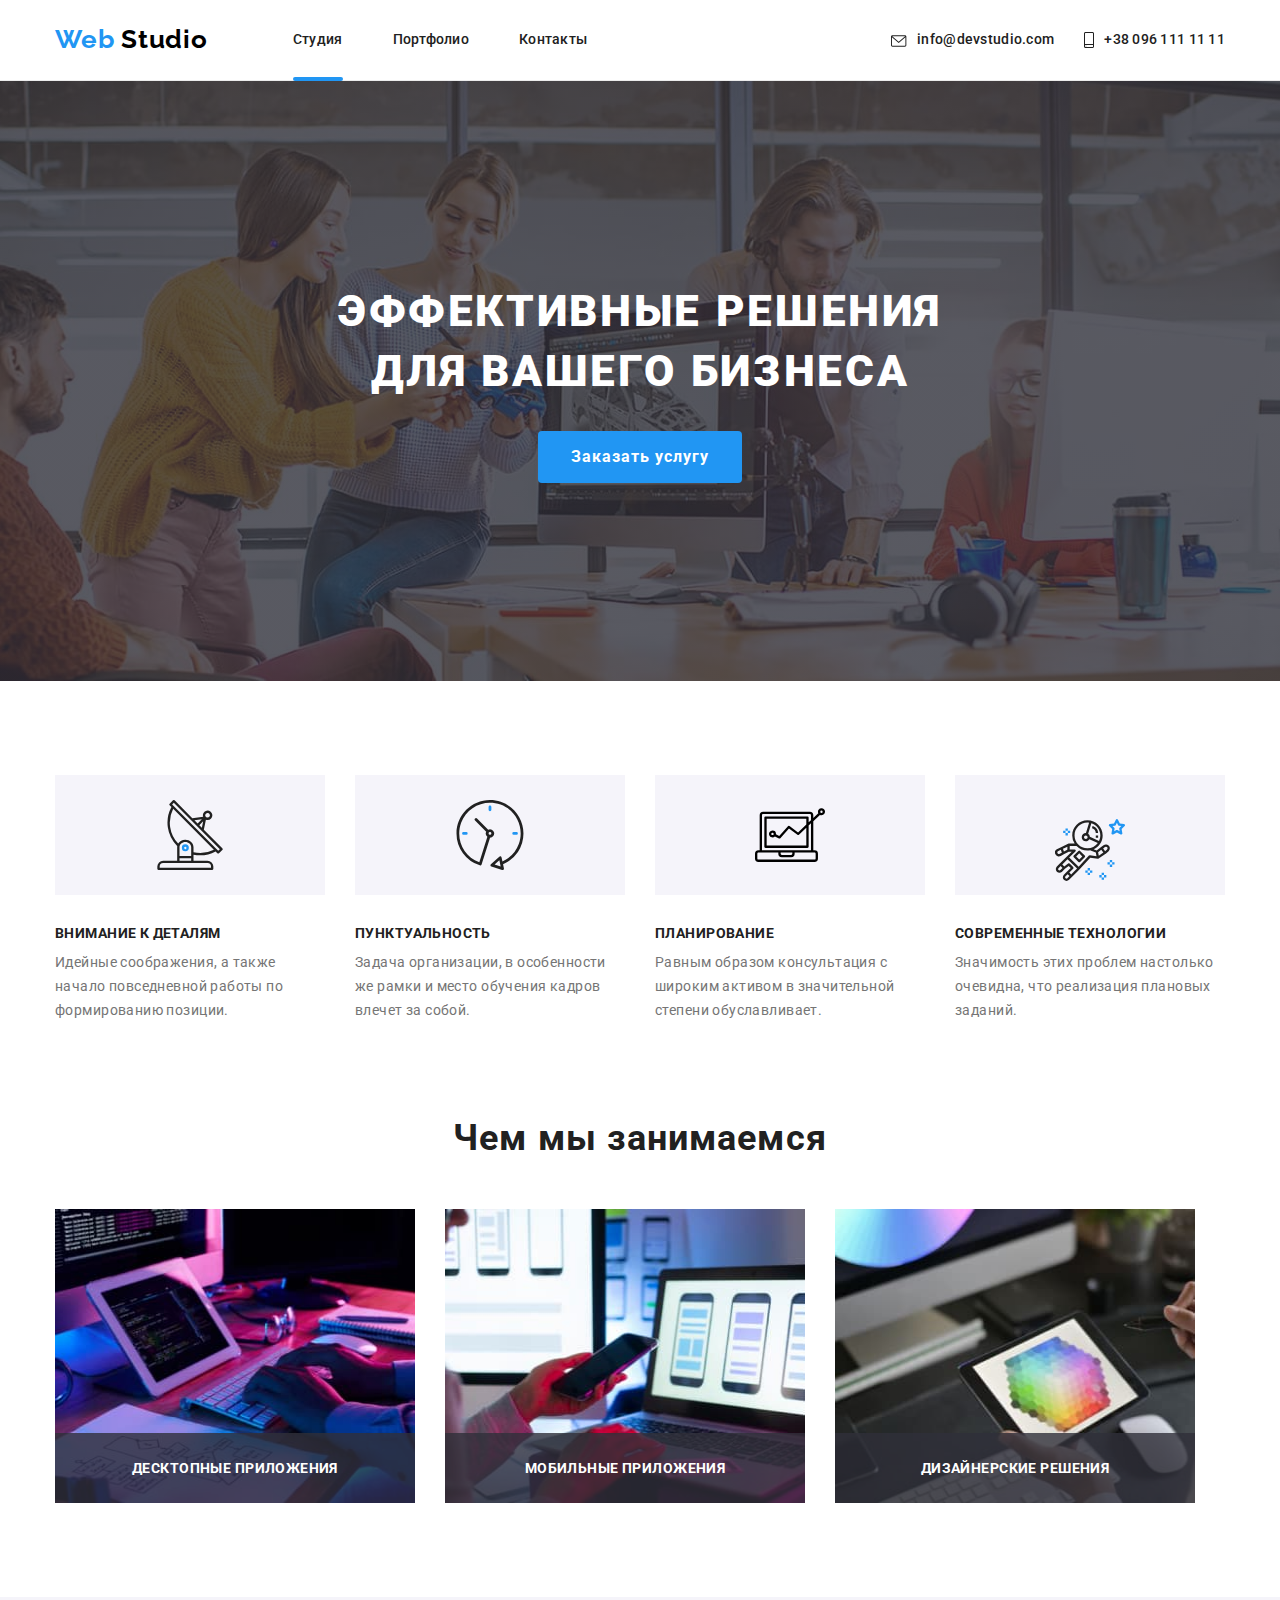
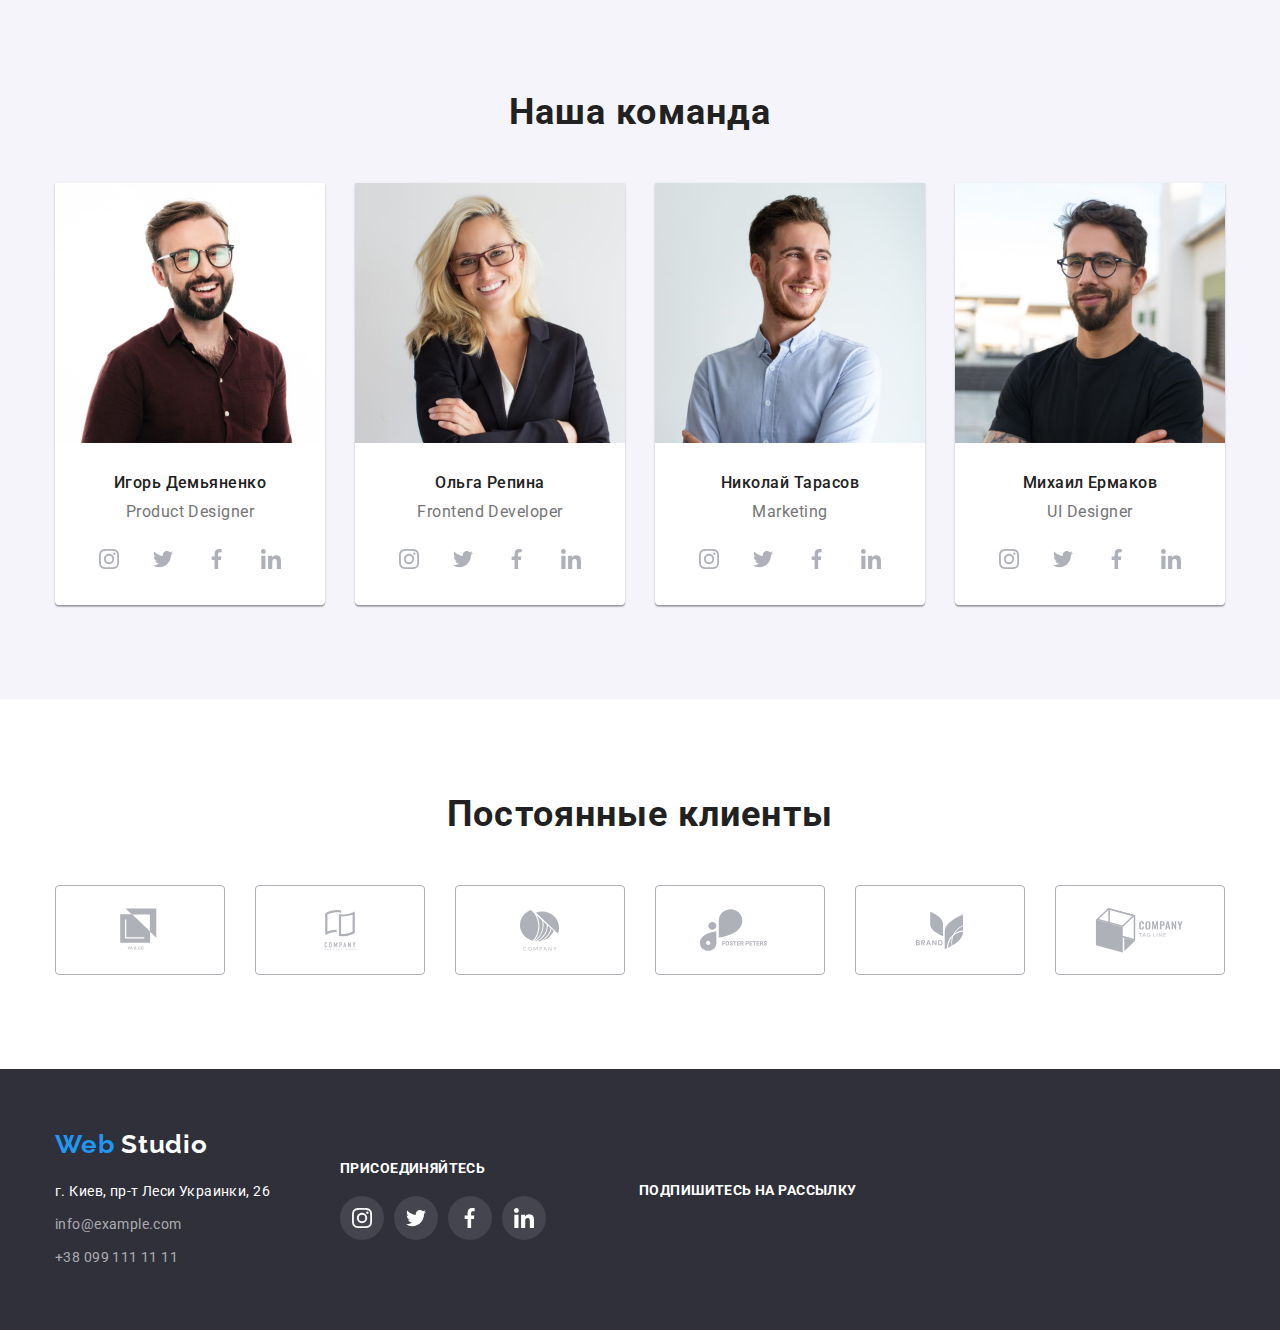
==== index.html @ 6536bad7 "Додає форму в модальне вікно" ====
<!DOCTYPE html>
<html lang="ru">
  <head>
    <meta charset="UTF-8" />
    <meta name="viewport" content="width=device-width, initial-scale=1.0" />
    <title>Document</title>
    <link
      href="https://fonts.googleapis.com/css2?family=Raleway:wght@700&family=Roboto:wght@400;500;700&display=swap"
      rel="stylesheet"
    />
    <link
      rel="stylesheet"
      href="https://cdnjs.cloudflare.com/ajax/libs/modern-normalize/0.7.0/modern-normalize.css"
    />
    <link rel="stylesheet" href="./css/styles.css" />
  </head>
  <body>
    <!--шапка -->
    <header class="page header">
      <div class="nav container">
        <nav class="main-nav">
          <a href="/" class="logo link"
            ><span class="accent">Web</span> Studio</a
          >
          <ul class="site-nav list">
            <li class="item">
              <a href="./index.html" class="link current">Студия</a>
            </li>
            <li class="item">
              <a href="./portfolio.html" class="link">Портфолио</a>
            </li>
            <li class="item"><a href="" class="link">Контакты</a></li>
          </ul>
        </nav>

        <ul class="auth-nav list">
          <li class="item">
            <a class="link" href="mailto:info@devstudio.com">
              <svg class="auth-nav-icon" width="16" height="12">
                <use href="./images/sprite.svg#icon-envelope"></use></svg
              >info@devstudio.com</a
            >
          </li>
          <li class="item">
            <a class="link" href="tel:+380961111111">
              <svg class="auth-nav-icon" width="10" height="16">
                <use href="./images/sprite.svg#icon-smartphone"></use></svg
              >+38 096 111 11 11</a
            >
          </li>
        </ul>
      </div>
    </header>
    <main>
      <!-- герой -->
      <div class="hero-box">
        <section class="hero">
          <h1 class="hero-title">
            Эффективные решения<br />
            для вашего бизнеса
          </h1>
          <button
            aria-label="Заказать услугу"
            class="button-main"
            data-modal-open
          >
            Заказать услугу
          </button>
        </section>
      </div>
      <!-- Особенности -->
      <section class="section no-bottom-padding">
        <div class="container">
          <h2 hidden class="title">Особенности</h2>
          <ul class="feature list">
            <li class="feature-item">
              <div class="feature-icon">
                <svg width="70" height="70">
                  <use href="./images/sprite.svg#icon-antenna"></use>
                </svg>
              </div>
              <h3 class="feature-title">Внимание к деталям</h3>
              <p class="feature-description">
                Идейные соображения, а также начало повседневной работы по
                формированию позиции.
              </p>
            </li>
            <li class="feature-item">
              <div class="feature-icon">
                <svg width="70" height="70">
                  <use href="./images/sprite.svg#icon-clock"></use>
                </svg>
              </div>
              <h3 class="feature-title">Пунктуальность</h3>
              <p class="feature-description">
                Задача организации, в особенности же рамки и место обучения
                кадров влечет за собой.
              </p>
            </li>
            <li class="feature-item">
              <div class="feature-icon">
                <svg width="70" height="70">
                  <use href="./images/sprite.svg#icon-diagram"></use>
                </svg>
              </div>
              <h3 class="feature-title">Планирование</h3>
              <p class="feature-description">
                Равным образом консультация с широким активом в значительной
                степени обуславливает.
              </p>
            </li>
            <li class="feature-item">
              <div class="feature-icon">
                <svg width="70" height="100">
                  <use href="./images/sprite.svg#icon-astronaut"></use>
                </svg>
              </div>
              <h3 class="feature-title">Современные технологии</h3>
              <p class="feature-description">
                Значимость этих проблем настолько очевидна, что реализация
                плановых заданий.
              </p>
            </li>
          </ul>
        </div>
      </section>
      <!-- чем мы занимаемся -->
      <section class="section">
        <div class="container">
          <h2 class="title">Чем мы занимаемся</h2>
          <ul class="service list">
            <li class="service-item">
              <img
                src="./images/what-we-do/img-1.jpg"
                width="370"
                height="294"
                alt="Десктопные приложения"
              />
              <p class="service-name">Десктопные приложения</p>
            </li>
            <li class="service-item">
              <img
                src="./images/what-we-do/img-2.jpg"
                width="370"
                height="294"
                alt="Мобильные приложения"
              />
              <p class="service-name">Мобильные приложения</p>
            </li>
            <li class="service-item">
              <img
                src="./images/what-we-do/img-3.jpg"
                width="370"
                height="294"
                alt="Дизайнерские решения"
              />
              <p class="service-name">Дизайнерские решения</p>
            </li>
          </ul>
        </div>
      </section>
      <!-- наша команда -->
      <section class="section team">
        <div class="container">
          <h2 class="title">Наша команда</h2>
          <ul class="list team">
            <li class="team-item">
              <img
                src="./images/team/igor-demianenko.jpg"
                width="270"
                height="260"
                alt="Игорь Демьяненко"
              />
              <h3 class="member-name">Игорь Демьяненко</h3>
              <p lang="en" class="position">Product Designer</p>
              <ul class="team socials list">
                <li class="socials item">
                  <a
                    class="social-icon link"
                    href="https://www.instagram.com/"
                    target="_blank"
                    rel="noopener noreferrer"
                    aria-label="Instagram"
                    ><svg class="social-icon" width="20" height="20">
                      <use href="./images/sprite.svg#icon-instagram"></use></svg
                  ></a>
                </li>
                <li class="socials item">
                  <a
                    class="social-icon link"
                    href="https://twitter.com/"
                    target="_blank"
                    rel="noopener noreferrer"
                    aria-label="Twitter"
                    ><svg class="social-icon" width="20" height="20">
                      <use href="./images/sprite.svg#icon-twitter"></use></svg
                  ></a>
                </li>
                <li class="socials item">
                  <a
                    class="social-icon link"
                    href="https://www.facebook.com/"
                    target="_blank"
                    rel="noopener noreferrer"
                    aria-label="Facebook"
                    ><svg class="social-icon" width="20" height="20">
                      <use href="./images/sprite.svg#icon-facebook"></use></svg
                  ></a>
                </li>
                <li class="socials item">
                  <a
                    class="social-icon link"
                    href="https://www.linkedin.com/"
                    target="_blank"
                    rel="noopener noreferrer"
                    aria-label="Linkedin"
                    ><svg class="social-icon" width="20" height="20">
                      <use href="./images/sprite.svg#icon-linkedin"></use></svg
                  ></a>
                </li>
              </ul>
            </li>

            <li class="team-item">
              <img
                src="./images/team/olga-repina.jpg"
                width="270"
                height="260"
                alt="Ольга Репина"
              />
              <h3 class="member-name">Ольга Репина</h3>
              <p lang="en" class="position">Frontend Developer</p>
              <ul class="team socials list">
                <li class="socials item">
                  <a
                    class="social-icon link"
                    href="https://www.instagram.com/"
                    target="_blank"
                    rel="noopener noreferrer"
                    aria-label="Instagram"
                    ><svg class="social-icon" width="20" height="20">
                      <use href="./images/sprite.svg#icon-instagram"></use></svg
                  ></a>
                </li>
                <li class="socials item">
                  <a
                    class="social-icon link"
                    href="https://twitter.com/"
                    target="_blank"
                    rel="noopener noreferrer"
                    aria-label="Twitter"
                    ><svg class="social-icon" width="20" height="20">
                      <use href="./images/sprite.svg#icon-twitter"></use></svg
                  ></a>
                </li>
                <li class="socials item">
                  <a
                    class="social-icon link"
                    href="https://www.facebook.com/"
                    target="_blank"
                    rel="noopener noreferrer"
                    aria-label="Facebook"
                    ><svg class="social-icon" width="20" height="20">
                      <use href="./images/sprite.svg#icon-facebook"></use></svg
                  ></a>
                </li>
                <li class="socials item">
                  <a
                    class="social-icon link"
                    href="https://www.linkedin.com/"
                    target="_blank"
                    rel="noopener noreferrer"
                    aria-label="Linkedin"
                    ><svg class="social-icon" width="20" height="20">
                      <use href="./images/sprite.svg#icon-linkedin"></use></svg
                  ></a>
                </li>
              </ul>
            </li>

            <li class="team-item">
              <img
                src="./images/team/nikolai-tarasov.jpg"
                width="270"
                height="260"
                alt="Николай Тарасов"
              />
              <h3 class="member-name">Николай Тарасов</h3>
              <p lang="en" class="position">Marketing</p>
              <ul class="team socials list">
                <li class="socials item">
                  <a
                    class="social-icon link"
                    href="https://www.instagram.com/"
                    target="_blank"
                    rel="noopener noreferrer"
                    aria-label="Instagram"
                    ><svg class="social-icon" width="20" height="20">
                      <use href="./images/sprite.svg#icon-instagram"></use></svg
                  ></a>
                </li>
                <li class="socials item">
                  <a
                    class="social-icon link"
                    href="https://twitter.com/"
                    target="_blank"
                    rel="noopener noreferrer"
                    aria-label="Twitter"
                    ><svg class="social-icon" width="20" height="20">
                      <use href="./images/sprite.svg#icon-twitter"></use></svg
                  ></a>
                </li>
                <li class="socials item">
                  <a
                    class="social-icon link"
                    href="https://www.facebook.com/"
                    target="_blank"
                    rel="noopener noreferrer"
                    aria-label="Facebook"
                    ><svg class="social-icon" width="20" height="20">
                      <use href="./images/sprite.svg#icon-facebook"></use></svg
                  ></a>
                </li>
                <li class="socials item">
                  <a
                    class="social-icon link"
                    href="https://www.linkedin.com/"
                    target="_blank"
                    rel="noopener noreferrer"
                    aria-label="Linkedin"
                    ><svg class="social-icon" width="20" height="20">
                      <use href="./images/sprite.svg#icon-linkedin"></use></svg
                  ></a>
                </li>
              </ul>
            </li>

            <li class="team-item">
              <img
                src="./images/team/mikhail-ermakov.jpg"
                width="270"
                height="260"
                alt="Михаил Ермаков"
              />
              <h3 class="member-name">Михаил Ермаков</h3>
              <p lang="en" class="position">UI Designer</p>
              <ul class="team socials list">
                <li class="socials item">
                  <a
                    class="social-icon link"
                    href="https://www.instagram.com/"
                    target="_blank"
                    rel="noopener noreferrer"
                    aria-label="Instagram"
                    ><svg class="social-icon" width="20" height="20">
                      <use href="./images/sprite.svg#icon-instagram"></use></svg
                  ></a>
                </li>
                <li class="socials item">
                  <a
                    class="social-icon link"
                    href="https://twitter.com/"
                    target="_blank"
                    rel="noopener noreferrer"
                    aria-label="Twitter"
                    ><svg class="social-icon" width="20" height="20">
                      <use href="./images/sprite.svg#icon-twitter"></use></svg
                  ></a>
                </li>
                <li class="socials item">
                  <a
                    class="social-icon link"
                    href="https://www.facebook.com/"
                    target="_blank"
                    rel="noopener noreferrer"
                    aria-label="Facebook"
                    ><svg class="social-icon" width="20" height="20">
                      <use href="./images/sprite.svg#icon-facebook"></use></svg
                  ></a>
                </li>
                <li class="socials item">
                  <a
                    class="social-icon link"
                    href="https://www.linkedin.com/"
                    target="_blank"
                    rel="noopener noreferrer"
                    aria-label="Linkedin"
                    ><svg class="social-icon" width="20" height="20">
                      <use href="./images/sprite.svg#icon-linkedin"></use></svg
                  ></a>
                </li>
              </ul>
            </li>
          </ul>
        </div>
      </section>
      <!-- Клиенты -->
      <section class="section">
        <div class="container">
          <h2 class="title">Постоянные клиенты</h2>
          <ul class="clients list">
            <li class="clients-item">
              <a
                class="clients link"
                href=""
                target="_blank"
                rel="noopener noreferrer"
                aria-label="client-1"
                ><svg class="clients-icon" width="44" height="49">
                  <use href="./images/sprite.svg#icon-client-1"></use>
                </svg>
              </a>
            </li>
            <li class="clients-item">
              <a
                class="clients link"
                href=""
                target="_blank"
                rel="noopener noreferrer"
                aria-label="client-2"
                ><svg class="clients-icon" width="40" height="52">
                  <use href="./images/sprite.svg#icon-client-2"></use>
                </svg>
              </a>
            </li>
            <li class="clients-item">
              <a
                class="clients link"
                href=""
                target="_blank"
                rel="noopener noreferrer"
                aria-label="client-3"
                ><svg class="clients-icon" width="41" height="43">
                  <use href="./images/sprite.svg#icon-client-3"></use>
                </svg>
              </a>
            </li>
            <li class="clients-item">
              <a
                class="clients link"
                href=""
                target="_blank"
                rel="noopener noreferrer"
                aria-label="client-4"
                ><svg class="clients-icon" width="80" height="43">
                  <use href="./images/sprite.svg#icon-client-4"></use>
                </svg>
              </a>
            </li>
            <li class="clients-item">
              <a
                class="clients link"
                href=""
                target="_blank"
                rel="noopener noreferrer"
                aria-label="client-5"
                ><svg class="clients-icon" width="59" height="47">
                  <use href="./images/sprite.svg#icon-client-5"></use>
                </svg>
              </a>
            </li>
            <li class="clients-item">
              <a
                class="clients link"
                href=""
                target="_blank"
                rel="noopener noreferrer"
                aria-label="client-6"
                ><svg class="clients-icon" width="89" height="45">
                  <use href="./images/sprite.svg#icon-client-6"></use>
                </svg>
              </a>
            </li>
          </ul>
        </div>
      </section>
    </main>
    <!-- Подвал -->
    <footer>
      <div class="footer container">
        <div class="address-box">
          <a href="/" class="logo logo-footer link"
            ><span class="accent">Web</span> Studio</a
          >
          <address>
            <ul class="address list">
              <li class="item">
                <a href="" class="address-map link"
                  >г. Киев, пр-т Леси Украинки, 26</a
                >
              </li>
              <li class="item">
                <a href="mailto:info@example.com" class="link"
                  >info@example.com</a
                >
              </li>
              <li class="item">
                <a href="tel:+380991111111" class="link">+38 099 111 11 11</a>
              </li>
            </ul>
          </address>
        </div>

        <div class="join-us-box">
          <b class="subscribe">Присоединяйтесь</b>
          <ul class="join-us list">
            <li class="item">
              <a
                class="join-us link"
                href="https://www.instagram.com/"
                target="_blank"
                rel="noopener noreferrer"
                aria-label="Instagram"
                ><svg class="social-icon" width="20" height="20">
                  <use href="./images/sprite.svg#icon-instagram"></use></svg
              ></a>
            </li>
            <li class="item">
              <a
                class="join-us link"
                href="https://twitter.com/"
                target="_blank"
                rel="noopener noreferrer"
                aria-label="Twitter"
                ><svg class="social-icon" width="20" height="20">
                  <use href="./images/sprite.svg#icon-twitter"></use></svg
              ></a>
            </li>
            <li class="item">
              <a
                class="join-us link"
                href="https://www.facebook.com/"
                target="_blank"
                rel="noopener noreferrer"
                aria-label="Facebook"
                ><svg class="social-icon" width="20" height="20">
                  <use href="./images/sprite.svg#icon-facebook"></use></svg
              ></a>
            </li>
            <li class="item">
              <a
                class="join-us link"
                href="https://www.linkedin.com/"
                target="_blank"
                rel="noopener noreferrer"
                aria-label="Linkedin"
                ><svg class="social-icon" width="20" height="20">
                  <use href="./images/sprite.svg#icon-linkedin"></use></svg
              ></a>
            </li>
          </ul>
        </div>
        <div>
          <b class="subscribe">подпишитесь на рассылку</b>
        </div>
      </div>
    </footer>

    <div class="backdrop is-hidden" data-modal>
      <div class="modal">
        <button class="close" data-modal-close>
          <svg class="close-icon" width="18" height="18">
            <use href="./images/sprite.svg#icon-close-black"></use>
          </svg>
        </button>
        <b class="heading">Оставьте свои данные, мы вам перезвоним</b>
        <form action="#">
          <label class="form-field">
            <span class="form-label">Имя</span>
            <input type="text" class="form-input" name="name" />
            <svg class="form-icon" width="18" height="18">
              <use href="./images/sprite.svg#icon-person-black"></use>
            </svg>
          </label>
          <label class="form-field">
            <span class="form-label">Телефон</span>
            <input type="tel" class="form-input" name="telephone" />
            <svg class="form-icon" width="18" height="18">
              <use href="./images/sprite.svg#icon-phone-black"></use>
            </svg>
          </label>
          <label class="form-field">
            <span class="form-label">Почта</span>
            <input type="email" class="form-input" name="email" />
            <svg class="form-icon" width="18" height="18">
              <use href="./images/sprite.svg#icon-email-black"></use>
            </svg>
          </label>
        </form>
      </div>
    </div>
    <script src="./js/modal.js"></script>
  </body>
</html>
---- css/styles.css ----
/*
color: #2196F3; акцент
color: #212121; цвет заголовков
color: #757575; цвет текста
color: #FFFFFF; белый

background: #F5F4FA; наша команда
background: #FFFFFF; основной
background: #2F303A; футер

font-family: 'Raleway', sans-serif; лого
font-family: 'Roboto', sans-serif; основной
*/
:root {
  --primary-text-color: #757575;
  --title-text-color: #212121;
  --accent-color: #2196f3;
  --white-color: #ffffff;
  --icon-social-main-color: #afb1b8;
  --footer-contacts-color: rgba(255, 255, 255, 0.6);
  --background-color-main: #ffffff;
  --background-color-second: #f5f4fa;
  --background-color-footer: #2f303a;
  --transition-duration: 250ms;
}
body {
  font-family: "Roboto", sans-serif;
  font-size: 14px;
  color: var(--primary-text-color);
  background-color: var(--background-color-main);
}
img {
  display: block;
  max-width: 100%;
}

.link {
  text-decoration: none;
}
.list {
  list-style: none;
  padding: 0;
  margin: 0;
}
.container {
  width: 1200px;
  padding-left: 15px;
  padding-right: 15px;
  margin-left: auto;
  margin-right: auto;
  /* outline: 2px solid tomato;  */
}
/* header */
.page.header {
  padding-top: 24px;
  padding-bottom: 25px;
  border-bottom: 1px solid #ececec;
}
/* лого */
.logo {
  font-family: "Raleway", sans-serif;
  font-weight: 700;
  font-size: 26px;
  line-height: 1.192;
  --black-color: #000000;
  color: var(--black-color);
  letter-spacing: 0.03em;
  transition: color var(--transition-duration) cubic-bezier(0.4, 0, 0.2, 1);
}
.main-nav .logo {
  margin-right: 85px;
}
.logo-footer {
  color: var(--white-color);
}
.logo:hover,
.logo:focus {
  color: var(--accent-color);
}
span.accent {
  color: var(--accent-color);
}

/* nav */
.nav {
  display: flex;
  justify-content: flex-end;
}
.main-nav {
  display: flex;
  align-items: center;
  margin-right: auto;
}
.site-nav {
  display: flex;
}

.site-nav .item + .item {
  margin-left: 50px;
}
.auth-nav {
  display: flex;
  align-items: center;
}
.auth-nav .item + .item {
  margin-left: 30px;
}
.site-nav .link,
.auth-nav .link {
  font-weight: 500;
  font-size: 14px;
  line-height: 1.143;
  letter-spacing: 0.02em;
  color: var(--title-text-color);
  transition: color var(--transition-duration) cubic-bezier(0.4, 0, 0.2, 1);
}

.site-nav .item {
  position: relative;
}
.link.current::after {
  content: "";
  position: absolute;
  top: 45.2px;
  display: block;
  width: 100%;
  height: 4px;
  background-color: var(--accent-color);
  border-radius: 2px;
}
.site .auth-nav .link {
  color: var(--primary-text-color);
}
.auth-nav-icon {
  vertical-align: middle;
  margin-right: 10px;
  fill: currentColor;
}
.site-nav .link:hover,
.site-nav .link:focus {
  color: var(--accent-color);
}
.auth-nav .link:hover,
.auth-nav .link:focus,
.address .link:hover,
.address .link:focus {
  color: var(--accent-color);
}

/* Герой */

.hero-box {
  height: 600px;
  max-width: 1600px;
  margin-left: auto;
  margin-right: auto;
  background-image: linear-gradient(
      to right,
      rgba(47, 48, 58, 0.8),
      rgba(47, 48, 58, 0.8)
    ),
    url(../images/Header.jpg);
  background-repeat: no-repeat;
  background-position: center;

  background-color: rgba(47, 48, 58, 0.8);
}
.hero {
  text-align: center;
  padding: 200px 0px;
}
.hero-title {
  margin: 0px 0px 30px;
  font-weight: 900;
  font-size: 44px;
  line-height: 1.364;

  letter-spacing: 0.06em;
  text-transform: uppercase;
  color: var(--white-color);
}
.button-main {
  display: inline-block;
  padding: 10px 32px;
  min-width: 200px;
  border: 1px solid transparent;
  border-radius: 4px;

  font-weight: 700;
  font-size: 16px;
  line-height: 1.875;
  text-align: center;
  letter-spacing: 0.06em;

  color: var(--white-color);
  background-color: var(--accent-color);
  transition: color var(--transition-duration) cubic-bezier(0.4, 0, 0.2, 1),
    background-color var(--transition-duration) cubic-bezier(0.4, 0, 0.2, 1);
}
.button-main:hover,
.button-main:focus {
  cursor: pointer;
  color: var(--accent-color);
  background-color: var(--background-color-main);
}

/* Секции*/

.section {
  padding-bottom: 94px;
  padding-top: 94px;
}

.section .title {
  margin-top: 0;
  margin-bottom: 50px;
  font-weight: 700;
  font-size: 36px;
  line-height: 1.167;
  text-align: center;
  letter-spacing: 0.03em;
  color: var(--title-text-color);
}

/*  Feature */
.no-bottom-padding {
  padding-bottom: 0;
}
.feature-title {
  margin-top: 30px;
  margin-bottom: 10px;
  font-weight: 700;
  font-size: 14px;
  line-height: 1.167;
  letter-spacing: 0.03em;
  text-transform: uppercase;
  color: var(--title-text-color);
}
.feature.list {
  display: flex;
  flex-wrap: wrap;
}
.feature-item {
  width: calc((100% - 30px * 3) / 4);
  margin-right: 30px;
}
.feature-item:nth-child(4n) {
  margin-right: 0;
}
.feature-icon {
  height: 120px;
  background-color: var(--background-color-second);
  padding: 25px 100px;
}

.feature-description {
  margin-top: 0;
  margin-bottom: 0;
  font-weight: 400;
  font-size: 14px;
  line-height: 1.714;
  letter-spacing: 0.03em;
  color: var(--primary-text-color);
}
/*Service*/
.service.list {
  display: flex;
}
.service-item {
  width: calc((100% - 30px * 2) / 3);
  margin-right: 30px;
  position: relative;
}
.service-item:nth-child(4n) {
  margin-right: 0;
}

.service-name {
  position: absolute;
  bottom: 0;
  padding: 27px 0px;

  margin: 0;
  width: 100%;
  background-color: rgba(47, 48, 58, 0.8);
  font-weight: 700;
  font-size: 14px;
  line-height: 1.143;
  text-align: center;
  letter-spacing: 0.03em;
  text-transform: uppercase;
  color: var(--white-color);
}
/* Team */
.section.team {
  background-color: var(--background-color-second);
}
.list.team {
  display: flex;
  flex-wrap: wrap;
}
.team-item {
  width: calc((100% - 30px * 3) / 4);
  margin-right: 30px;
  padding-bottom: 24px;
  background-color: var(--background-color-main);
  box-shadow: 0px 1px 3px rgba(0, 0, 0, 0.12), 0px 1px 1px rgba(0, 0, 0, 0.14),
    0px 2px 1px rgba(0, 0, 0, 0.2);
  border-radius: 0px 0px 4px 4px;
}
.team-item:nth-child(4n) {
  margin-right: 0;
}

.member-name {
  margin-top: 30px;
  margin-bottom: 10px;
  font-weight: 500;
  font-size: 16px;
  line-height: 1.188;

  text-align: center;
  letter-spacing: 0.03em;
  color: var(--title-text-color);
}
.position {
  margin-top: 0px;
  font-weight: 400;
  font-size: 16px;
  line-height: 1.188;

  text-align: center;
  letter-spacing: 0.03em;

  color: var(--primary-text-color);
}
.team.socials {
  display: flex;
  justify-content: center;
}

/* social links for team */

.social-icon.link {
  display: inline-flex;
  align-items: center;
  justify-content: center;
  border-radius: 50%;
  width: 44px;
  height: 44px;
  transition: background-color var(--transition-duration)
      cubic-bezier(0.4, 0, 0.2, 1),
    fill var(--transition-duration) cubic-bezier(0.4, 0, 0.2, 1);
}
.social-icon {
  fill: var(--icon-social-main-color);
}
.social-icon.link:hover,
.social-icon.link:focus {
  background-color: var(--accent-color);
}
.social-icon.link:hover .social-icon,
.social-icon.link:focus .social-icon {
  fill: var(--white-color);
}

.socials.list .item + .item {
  margin-left: 10px;
}

/* Clients */
.clients.list {
  display: flex;
  flex-wrap: wrap;
}
.clients-item {
  width: calc((100% - 30px * 5) / 6);
  margin-right: 30px;
}
.clients-item:nth-child(6n) {
  margin-right: 0;
}
.clients.link {
  display: inline-flex;
  justify-content: center;
  align-items: center;
  width: 170px;
  height: 90px;

  border: 1px solid var(--icon-social-main-color);
  border-radius: 4px;
  transition: border var(--transition-duration) cubic-bezier(0.4, 0, 0.2, 1);
}
.clients-icon {
  fill: var(--icon-social-main-color);
  transition: fill var(--transition-duration) cubic-bezier(0.4, 0, 0.2, 1);
}
.clients.link:hover .clients-icon,
.clients.link:focus .clients-icon {
  fill: var(--accent-color);
}
.clients.link:hover,
.clients.link:focus {
  border: 1px solid var(--accent-color);
}

/* Footer */
footer {
  padding-top: 60px;
  padding-bottom: 60px;
  background-color: var(--background-color-footer);
}
.footer {
  display: flex;

  align-items: center;
}

.address {
  margin-top: 20px;
}
.address .item:not(:last-child) {
  margin-bottom: 9px;
}
.address .link {
  font-style: normal;
  font-weight: 400;
  font-size: 14px;
  line-height: 1.714;
  letter-spacing: 0.03em;

  color: var(--footer-contacts-color);
  transition: color var(--transition-duration) cubic-bezier(0.4, 0, 0.2, 1);
}

.address .address-map {
  color: var(--white-color);
}
.join-us-box {
  margin-left: 70px;
  margin-right: 93px;
}
.join-us.list {
  display: flex;
}
.join-us.list .item + .item {
  margin-left: 10px;
}
.join-us.link {
  display: inline-flex;
  align-items: center;
  justify-content: center;
  border-radius: 50%;
  width: 44px;
  height: 44px;
  background: rgba(255, 255, 255, 0.1);
  transition: background-color var(--transition-duration)
    cubic-bezier(0.4, 0, 0.2, 1);
}
.join-us.link:hover,
.join-us.link:focus {
  background-color: var(--accent-color);
}
.join-us .social-icon {
  fill: var(--white-color);
}
.subscribe {
  display: block;
  margin-bottom: 20px;

  font-weight: 700;
  font-size: 14px;
  line-height: 1.143;
  letter-spacing: 0.03em;
  text-transform: uppercase;

  color: var(--white-color);
}
/* --------------------Портфолио */
.filter.list {
  display: flex;
  justify-content: center;
  margin-bottom: 34px;
}
.filter .item + .item {
  margin-left: 8px;
}
.filter .button {
  padding: 6px 22px;
  font-weight: 500;
  font-size: 16px;
  line-height: 1.625;
  text-align: center;
  letter-spacing: 0.03em;
  color: var(--title-text-color);
  background-color: var(--background-color-second);
  border: transparent;
  border-radius: 4px;
  cursor: pointer;
  transition: background-color var(--transition-duration)
      cubic-bezier(0.4, 0, 0.2, 1),
    color var(--transition-duration) cubic-bezier(0.4, 0, 0.2, 1);
}
.button:hover,
.button:focus {
  color: var(--white-color);
  background-color: var(--accent-color);
}
/* -----------------------works */
.work.list {
  display: flex;
  flex-wrap: wrap;
}
.work .item {
  width: calc((100% - 30px * 2) / 3);
  margin-right: 30px;
  margin-bottom: 30px;
  border: 1px solid #eeeeee;
  transition: box-shadow var(--transition-duration) cubic-bezier(0.4, 0, 0.2, 1);
}
.work .item:nth-child(3n) {
  margin-right: 0;
}
.work .item:nth-last-child(-n + 3) {
  margin-bottom: 0;
}
.work .item:hover {
  box-shadow: 0px 1px 1px rgba(0, 0, 0, 0.12), 0px 4px 4px rgba(0, 0, 0, 0.06),
    1px 4px 6px rgba(0, 0, 0, 0.16);
}
.work .link:hover .overlay,
.work .link:focus .overlay {
  transform: translateY(0);
}
.product-thumb {
  position: relative;
  overflow: hidden;
}
.overlay {
  position: absolute;
  top: 0;
  left: 0;
  transform: translateY(100%);
  transition: transform var(--transition-duration) cubic-bezier(0.4, 0, 0.2, 1);
}

.name-box {
  padding: 20px 24px;
}
.work .name {
  margin-top: 0px;
  margin-bottom: 4px;
  font-weight: 700;
  font-size: 18px;
  line-height: 2;
  letter-spacing: 0.06em;

  color: var(--title-text-color);
}
.work .type {
  margin: 0;
  font-weight: 400px;
  font-size: 16px;
  line-height: 1.875;
  letter-spacing: 0.03em;

  color: var(--primary-text-color);
}
.work .desc {
  /* display: none; */
  margin: 0;
  padding: 63px 24px;
  font-weight: 400;
  font-size: 18px;
  line-height: 1.556;
  letter-spacing: 0.03em;
  color: var(--white-color);
  background-color: rgba(33, 150, 243, 0.9);
}
/* --------------------modal------ */
.backdrop {
  position: fixed;
  top: 0;
  left: 0;
  width: 100%;
  height: 100%;
  background-color: rgba(0, 0, 0, 0.2);
  opacity: 1;
  transition: opacity var(--transition-duration) cubic-bezier(0.4, 0, 0.2, 1);
}
.backdrop.is-hidden {
  opacity: 0;
  pointer-events: none;
}
.backdrop.is-hidden .modal {
  transform: translate(-50%, -50%) scale(0.7);
}
button.close {
  position: absolute;
  top: 8px;
  right: 8px;
  width: 30px;
  height: 30px;
  background-color: var(--background-color-main);
  border: 1px solid rgba(0, 0, 0, 0.1);
  border-radius: 50%;

  display: inline-flex;
  justify-content: center;
  align-items: center;
  cursor: pointer;
}

.close-icon {
  transition: fill var(--transition-duration) cubic-bezier(0.4, 0, 0.2, 1);
}

button.close:hover .close-icon,
button.close:focus .close-icon {
  fill: var(--accent-color);
}
.modal {
  position: absolute;
  top: 50%;
  left: 50%;

  min-width: 528px;
  min-height: 581px;
  padding: 40px;
  background: var(--background-color-main);
  box-shadow: 0px 1px 3px rgba(0, 0, 0, 0.12), 0px 1px 1px rgba(0, 0, 0, 0.14),
    0px 2px 1px rgba(0, 0, 0, 0.2);
  border-radius: 4px;

  transform: translate(-50%, -50%) scale(1);
  transition: transform var(--transition-duration) cubic-bezier(0.4, 0, 0.2, 1);
}
.heading {
  display: block;
  margin-bottom: 12px;

  font-weight: 700;
  font-size: 20px;
  line-height: 1.15;
  text-align: center;
  letter-spacing: 0.03em;
  color: var(--title-text-color);
}
.form-field {
  position: relative;
  display: block;
  margin-bottom: 10px;
  margin-top: 30px;
}
.form-label {
  display: block;
  position: absolute;
  left: 0;
  bottom: 44px;
  font-weight: 400;
  font-size: 12px;
  line-height: 1.167;
  letter-spacing: 0.01em;
}
.form-input {
  padding-left: 42px;
  width: 100%;
  height: 40px;
  border: 1px solid rgba(33, 33, 33, 0.2);
  border-radius: 4px;
}
.form-icon {
  position: absolute;
  top: 50%;
  left: 12px;
  transform: translateY(-50%);
}
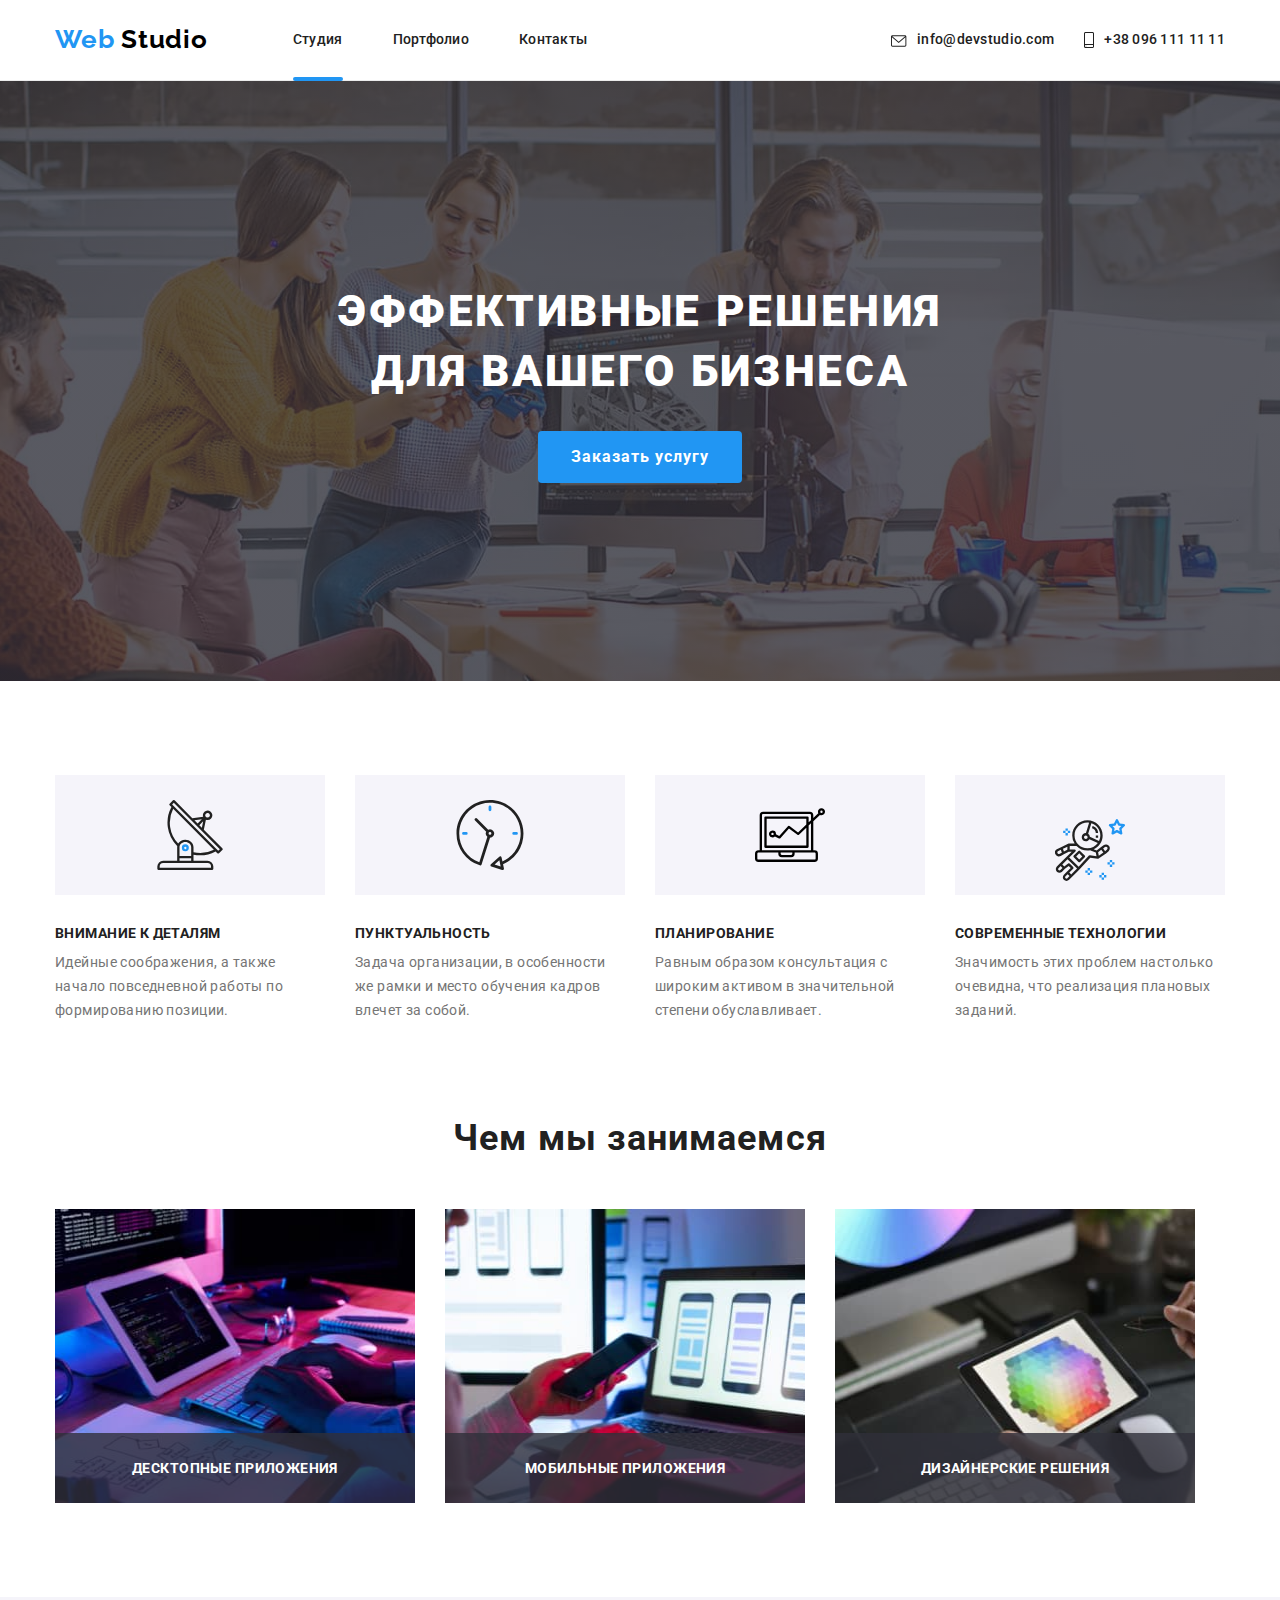
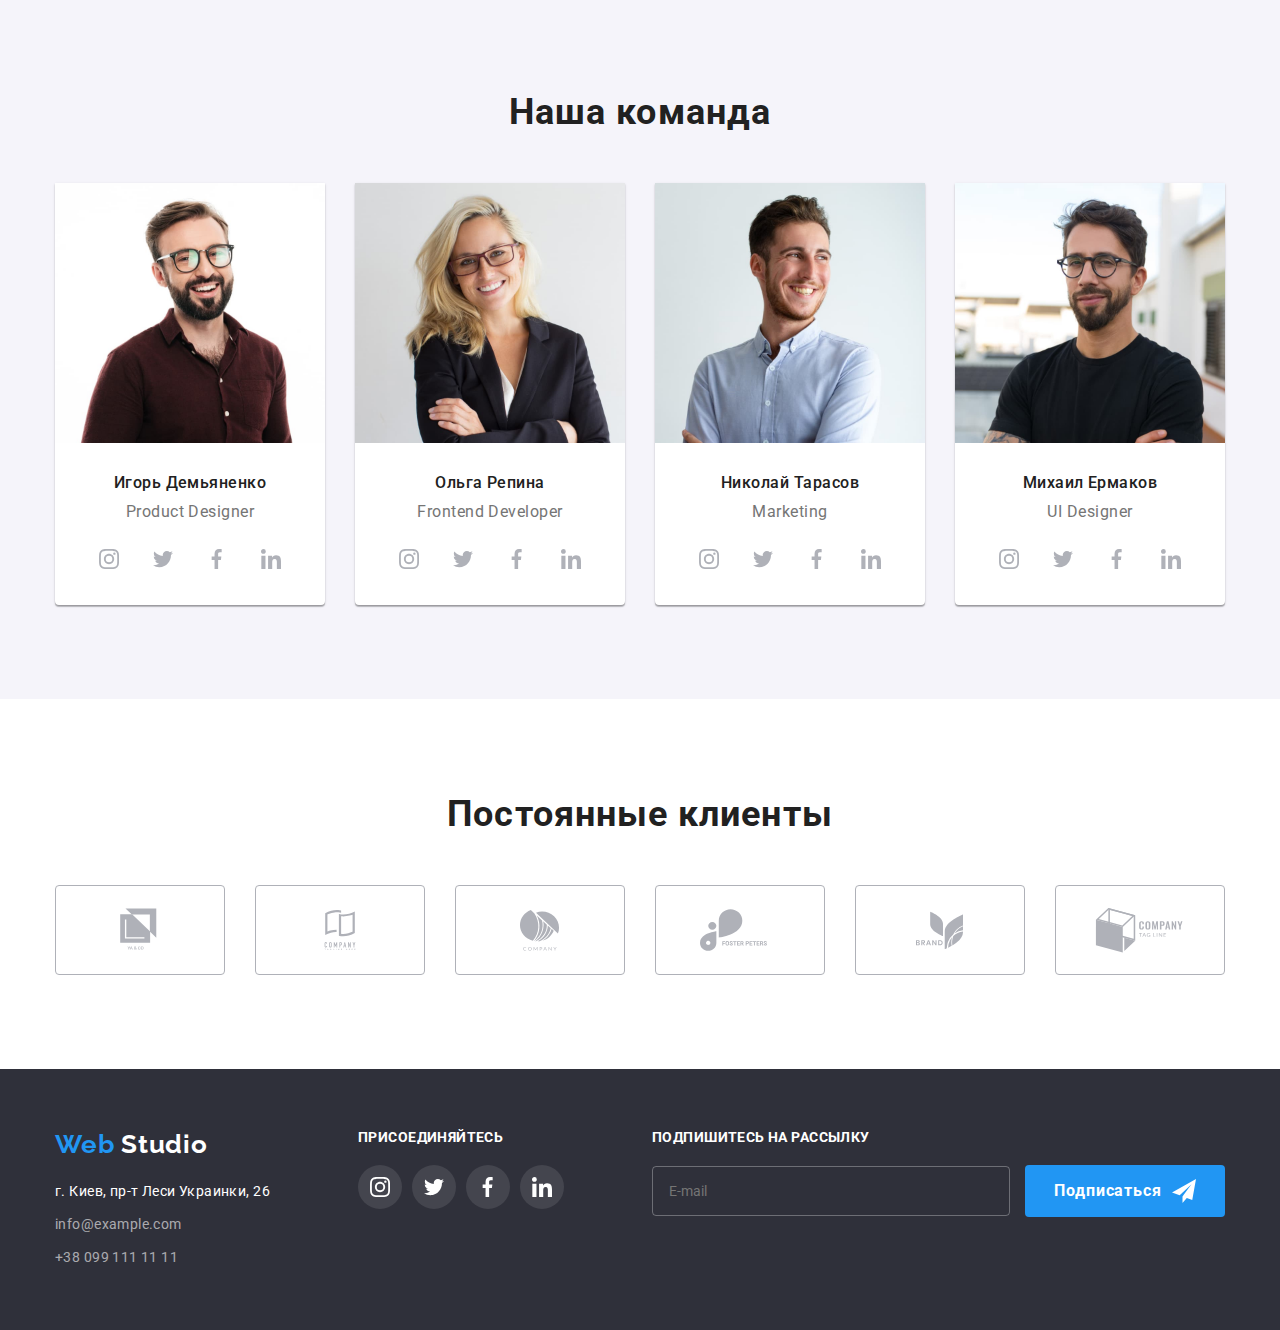
==== commit 1c367ad2: "Додає форму підписатись в футері" ====
--- a/index.html
+++ b/index.html
@@ -552,9 +552,21 @@
         </div>
         <div>
           <b class="subscribe">подпишитесь на рассылку</b>
+          <form class="subscribe-form" action="#">
+            <input
+              class="subscribe-input"
+              type="email"
+              name="email"
+              placeholder="E-mail"
+            />
+            <button aria-label="Подписаться" class="subscribe-button">
+              Подписаться
+            </button>
+          </form>
         </div>
       </div>
     </footer>
+    <!-- Modal--------------- -->
 
     <div class="backdrop is-hidden" data-modal>
       <div class="modal">
@@ -564,28 +576,61 @@
           </svg>
         </button>
         <b class="heading">Оставьте свои данные, мы вам перезвоним</b>
+
+        <!-- Form------------------------- -->
         <form action="#">
-          <label class="form-field">
-            <span class="form-label">Имя</span>
-            <input type="text" class="form-input" name="name" />
-            <svg class="form-icon" width="18" height="18">
-              <use href="./images/sprite.svg#icon-person-black"></use>
-            </svg>
+          <label class="form-field"
+            >Имя
+
+            <div class="form-box">
+              <input type="text" class="form-input" name="name" />
+              <svg class="form-icon" width="18" height="18">
+                <use href="./images/sprite.svg#icon-person-black"></use>
+              </svg>
+            </div>
           </label>
-          <label class="form-field">
-            <span class="form-label">Телефон</span>
-            <input type="tel" class="form-input" name="telephone" />
-            <svg class="form-icon" width="18" height="18">
-              <use href="./images/sprite.svg#icon-phone-black"></use>
-            </svg>
+          <label class="form-field"
+            >Телефон
+
+            <div class="form-box">
+              <input type="tel" class="form-input" name="telephone" />
+              <svg class="form-icon" width="18" height="18">
+                <use href="./images/sprite.svg#icon-phone-black"></use>
+              </svg>
+            </div>
           </label>
-          <label class="form-field">
-            <span class="form-label">Почта</span>
-            <input type="email" class="form-input" name="email" />
-            <svg class="form-icon" width="18" height="18">
-              <use href="./images/sprite.svg#icon-email-black"></use>
-            </svg>
+          <label class="form-field"
+            >Почта
+
+            <div class="form-box">
+              <input type="email" class="form-input" name="email" />
+              <svg class="form-icon" width="18" height="18">
+                <use href="./images/sprite.svg#icon-email-black"></use>
+              </svg>
+            </div>
           </label>
+          <label class="form-field"
+            >Комментарий
+
+            <textarea
+              class="comment"
+              name="comment"
+              placeholder="Введите текст"
+            ></textarea>
+          </label>
+          <label class="label-policy">
+            <input type="checkbox" name="policy" class="checkbox-policy" />
+            <span class="check-icon"></span>
+            <span class="policy"
+              >Соглашаюсь с рассылкой и принимаю
+              <a href="">Условия договора</a></span
+            >
+          </label>
+          <div class="button-box">
+            <button aria-label="Отправить форму" class="button-submit">
+              Отправить
+            </button>
+          </div>
         </form>
       </div>
     </div>
--- a/css/styles.css
+++ b/css/styles.css
@@ -21,7 +21,7 @@
   --background-color-main: #ffffff;
   --background-color-second: #f5f4fa;
   --background-color-footer: #2f303a;
-  --transition-duration: 250ms;
+  --transition-duration: 2500ms;
 }
 body {
   font-family: "Roboto", sans-serif;
@@ -412,8 +412,7 @@
 }
 .footer {
   display: flex;
-
-  align-items: center;
+  justify-content: space-between;
 }
 
 .address {
@@ -436,10 +435,10 @@
 .address .address-map {
   color: var(--white-color);
 }
-.join-us-box {
+/* .join-us-box {
   margin-left: 70px;
   margin-right: 93px;
-}
+} */
 .join-us.list {
   display: flex;
 }
@@ -476,6 +475,50 @@
 
   color: var(--white-color);
 }
+.subscribe-input {
+  width: 358px;
+  height: 50px;
+  padding-left: 16px;
+  margin-right: 12px;
+  border: 1px solid rgba(255, 255, 255, 0.3);
+
+  box-shadow: (0px 4px 4px rgba(0, 0, 0, 0.15));
+  border-radius: 4px;
+  background-color: inherit;
+  transition: border-color var(--transition-duration)
+    cubic-bezier(0.4, 0, 0.2, 1);
+}
+.subscribe-input:focus {
+  outline: none;
+  color: var(--white-color);
+  border-color: var(--white-color);
+}
+.subscribe-button {
+  display: inline-flex;
+  justify-content: center;
+  align-items: center;
+  padding: 10px;
+  min-width: 200px;
+  border: 1px solid transparent;
+  border-radius: 4px;
+
+  font-weight: 700;
+  font-size: 16px;
+  line-height: 1.875;
+  text-align: center;
+  letter-spacing: 0.06em;
+
+  color: var(--white-color);
+  background-color: var(--accent-color);
+}
+.subscribe-button::after {
+  content: "";
+  display: inline-block;
+  margin-left: 10px;
+  width: 24px;
+  height: 24px;
+  background-image: url(../images/icons/icon-send.svg);
+}
 /* --------------------Портфолио */
 .filter.list {
   display: flex;
@@ -637,7 +680,7 @@
 }
 .heading {
   display: block;
-  margin-bottom: 12px;
+  margin-bottom: 30px;
 
   font-weight: 700;
   font-size: 20px;
@@ -646,32 +689,111 @@
   letter-spacing: 0.03em;
   color: var(--title-text-color);
 }
+/* Form---------------------------- */
 .form-field {
-  position: relative;
   display: block;
   margin-bottom: 10px;
-  margin-top: 30px;
-}
-.form-label {
-  display: block;
-  position: absolute;
-  left: 0;
-  bottom: 44px;
   font-weight: 400;
   font-size: 12px;
   line-height: 1.167;
   letter-spacing: 0.01em;
 }
-.form-input {
+
+.form-box {
+  position: relative;
+  margin-top: 4px;
+}
+
+.form-input,
+.comment {
   padding-left: 42px;
   width: 100%;
   height: 40px;
   border: 1px solid rgba(33, 33, 33, 0.2);
   border-radius: 4px;
-}
+  transition: border-color var(--transition-duration)
+    cubic-bezier(0.4, 0, 0.2, 1);
+}
+.form-input:focus + .form-icon {
+  fill: var(--accent-color);
+}
+.form-input:focus,
+.comment:focus {
+  outline: none;
+  border-color: var(--accent-color);
+}
+
 .form-icon {
   position: absolute;
   top: 50%;
   left: 12px;
   transform: translateY(-50%);
-}
+  transition: fill var(--transition-duration) cubic-bezier(0.4, 0, 0.2, 1);
+}
+.comment {
+  resize: none;
+  width: 100%;
+  height: 120px;
+  margin-top: 4px;
+  padding: 12px 16px;
+}
+textarea::placeholder {
+  color: rgba(117, 117, 117, 0.5);
+}
+.label-policy {
+  display: flex;
+  justify-content: center;
+  align-items: center;
+  margin-top: 20px;
+  margin-bottom: 30px;
+}
+.check-icon {
+  display: inline-block;
+  width: 16px;
+  height: 15px;
+  margin-right: 7px;
+  border: 2px solid #212121;
+  border-radius: 2px;
+  transition: background-color var(--transition-duration)
+      cubic-bezier(0.4, 0, 0.2, 1),
+    background-image var(--transition-duration) cubic-bezier(0.4, 0, 0.2, 1);
+}
+.checkbox-policy {
+  -webkit-appearance: none;
+  -moz-appearance: none;
+  appearance: none;
+}
+.policy {
+  font-weight: 400;
+  font-size: 14px;
+  line-height: 1.714;
+  letter-spacing: 0.03em;
+}
+.checkbox-policy:checked + .check-icon {
+  border-color: var(--accent-color);
+  background-color: var(--accent-color);
+  background-image: url(../images/icons/icon-check.svg);
+  background-size: contain;
+  background-origin: border-box;
+}
+.button-box {
+  text-align: center;
+}
+.button-submit {
+  display: inline-block;
+  padding: 10px;
+  min-width: 200px;
+  border: 1px solid transparent;
+  border-radius: 4px;
+  text-align: center;
+
+  font-weight: 700;
+  font-size: 16px;
+  line-height: 1.875;
+  text-align: center;
+  letter-spacing: 0.06em;
+
+  color: var(--white-color);
+  background-color: var(--accent-color);
+  box-shadow: 0px 4px 4px rgba(0, 0, 0, 0.15);
+}
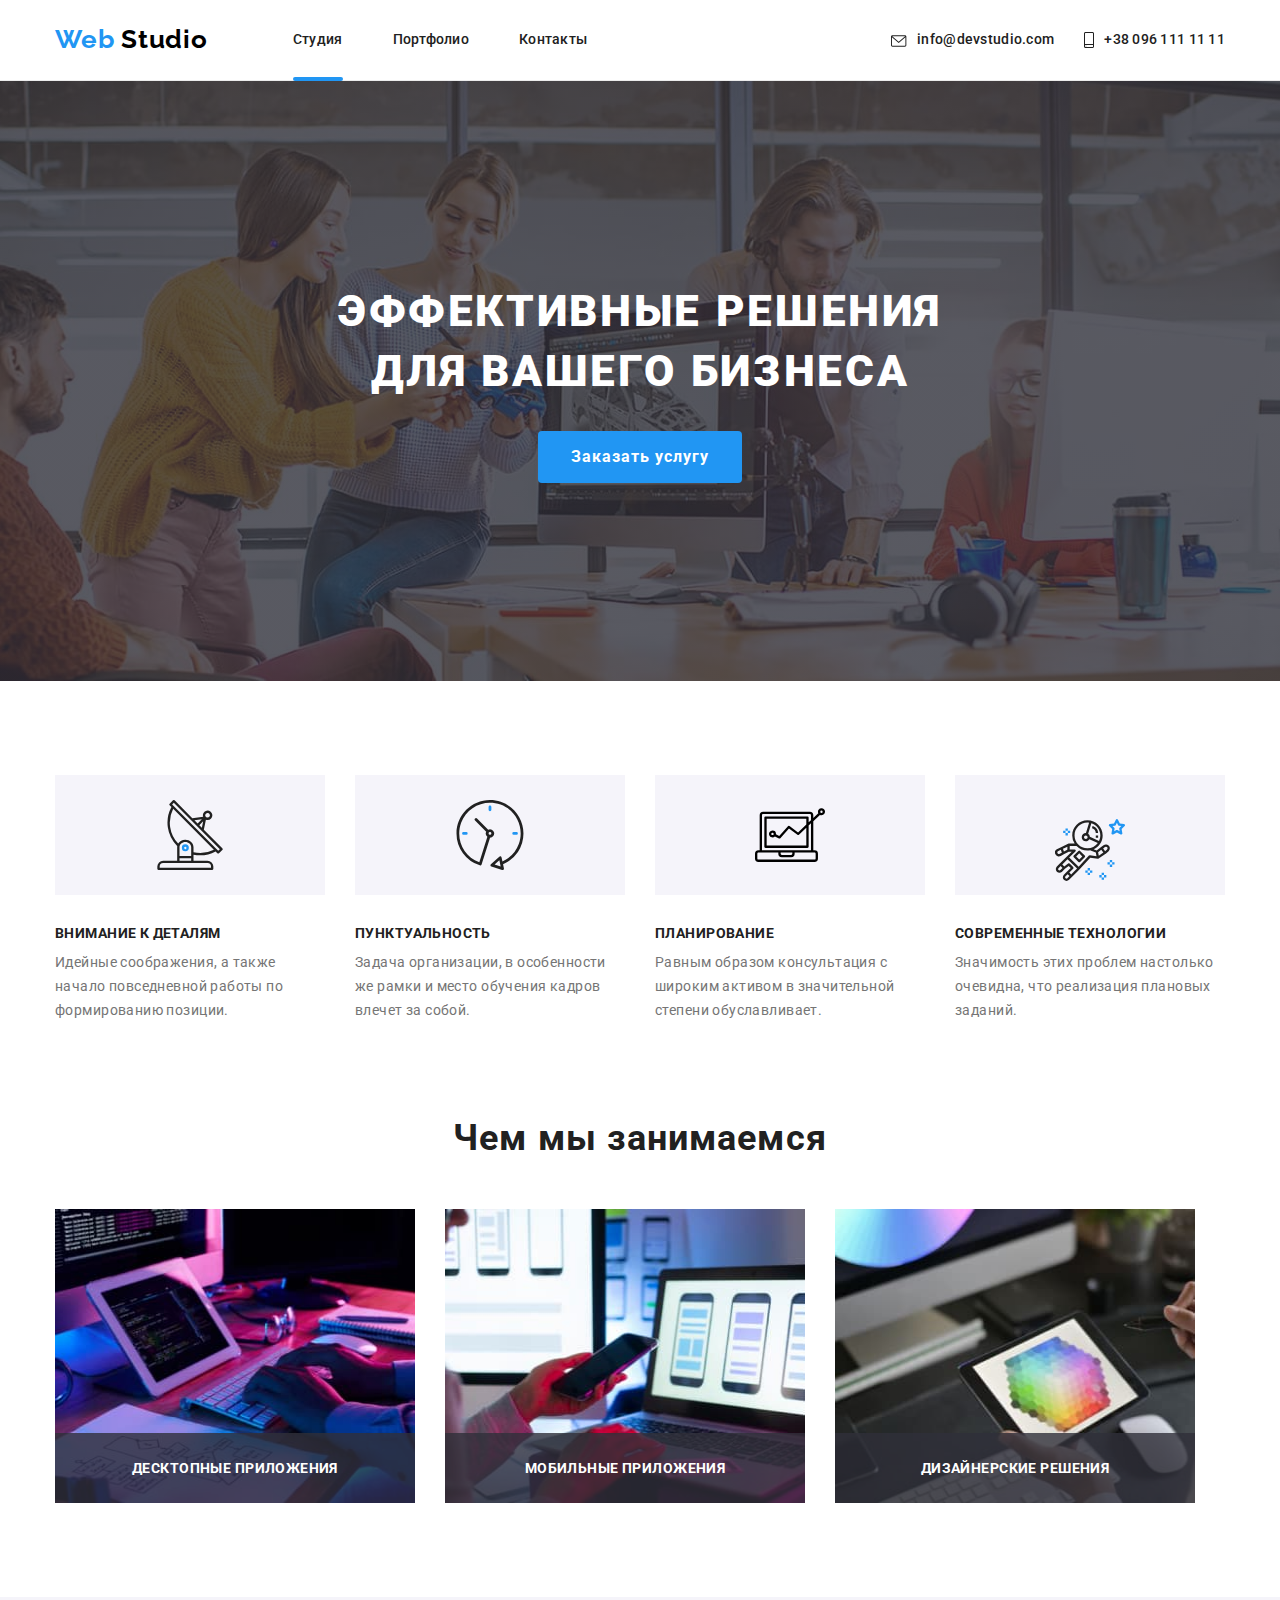
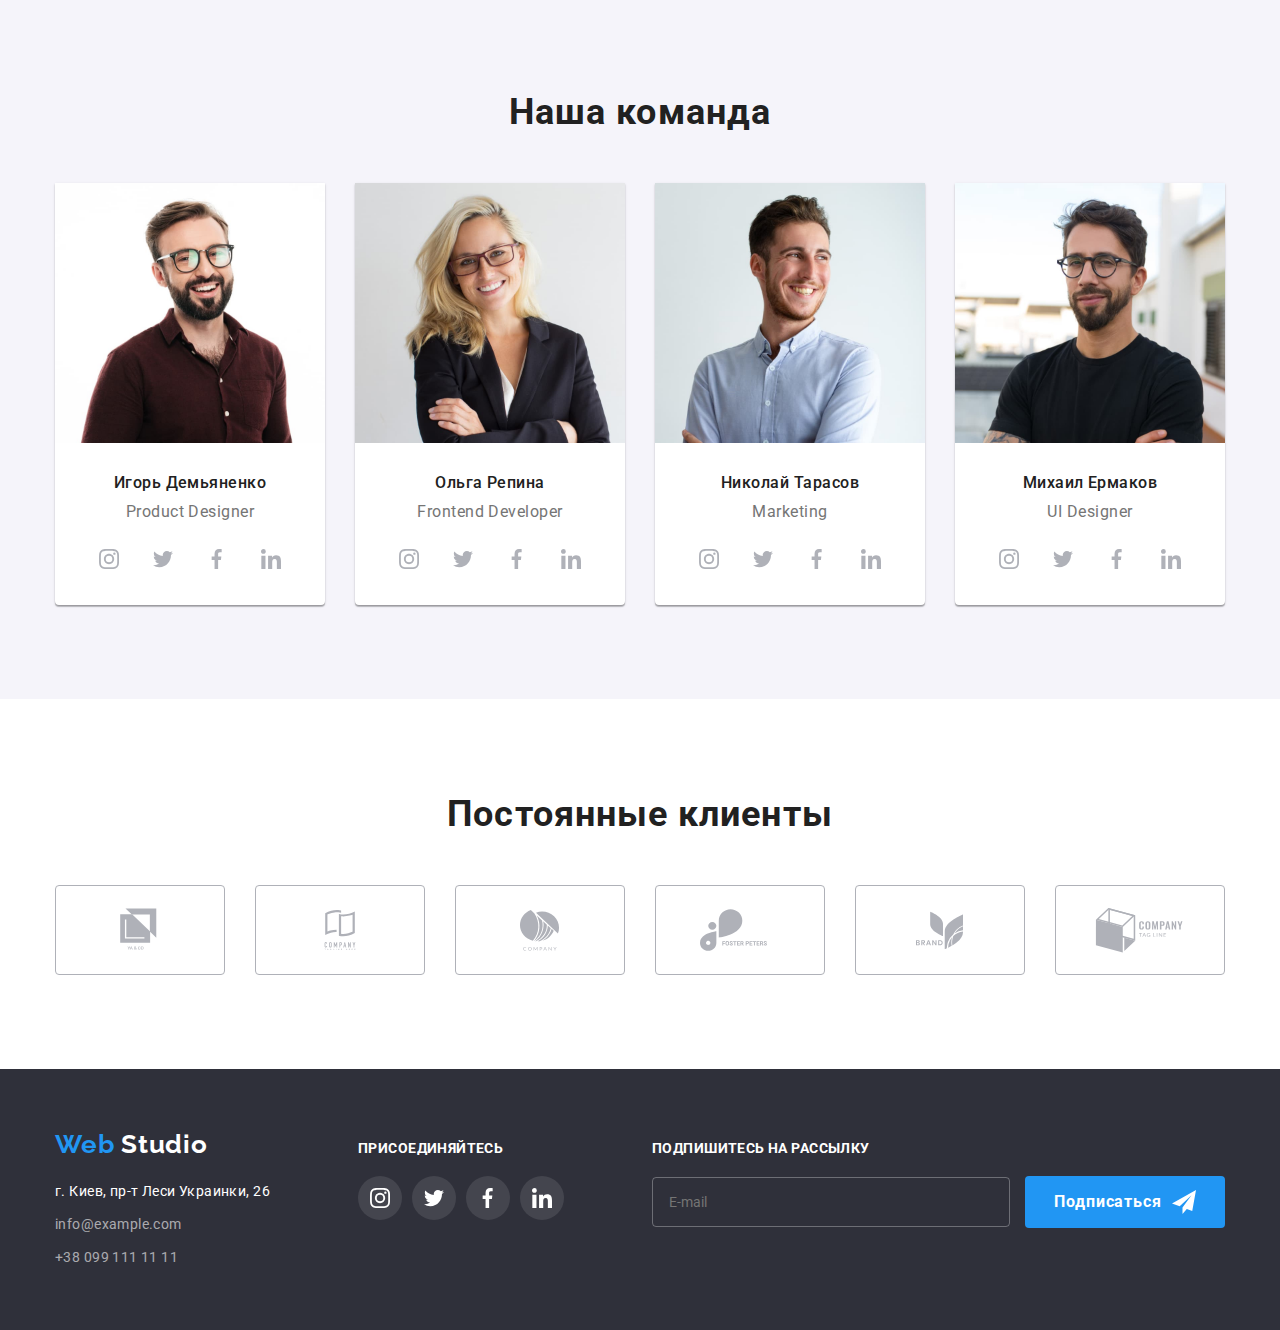
==== commit 6b049ffb: "Фінальна версія 01" ====
--- a/index.html
+++ b/index.html
@@ -550,7 +550,7 @@
             </li>
           </ul>
         </div>
-        <div>
+        <div class="subscribe-box">
           <b class="subscribe">подпишитесь на рассылку</b>
           <form class="subscribe-form" action="#">
             <input
@@ -559,14 +559,18 @@
               name="email"
               placeholder="E-mail"
             />
-            <button aria-label="Подписаться" class="subscribe-button">
+            <button
+              type="button"
+              aria-label="Подписаться"
+              class="subscribe-button"
+            >
               Подписаться
             </button>
           </form>
         </div>
       </div>
     </footer>
-    <!-- Modal--------------- -->
+    <!-- Modal -->
 
     <div class="backdrop is-hidden" data-modal>
       <div class="modal">
@@ -577,7 +581,7 @@
         </button>
         <b class="heading">Оставьте свои данные, мы вам перезвоним</b>
 
-        <!-- Form------------------------- -->
+        <!-- Form -->
         <form action="#">
           <label class="form-field"
             >Имя
@@ -627,7 +631,11 @@
             >
           </label>
           <div class="button-box">
-            <button aria-label="Отправить форму" class="button-submit">
+            <button
+              type="submit"
+              aria-label="Отправить форму"
+              class="button-submit"
+            >
               Отправить
             </button>
           </div>
--- a/css/styles.css
+++ b/css/styles.css
@@ -21,7 +21,7 @@
   --background-color-main: #ffffff;
   --background-color-second: #f5f4fa;
   --background-color-footer: #2f303a;
-  --transition-duration: 2500ms;
+  --transition-duration: 250ms;
 }
 body {
   font-family: "Roboto", sans-serif;
@@ -413,6 +413,7 @@
 .footer {
   display: flex;
   justify-content: space-between;
+  align-items: baseline;
 }
 
 .address {
